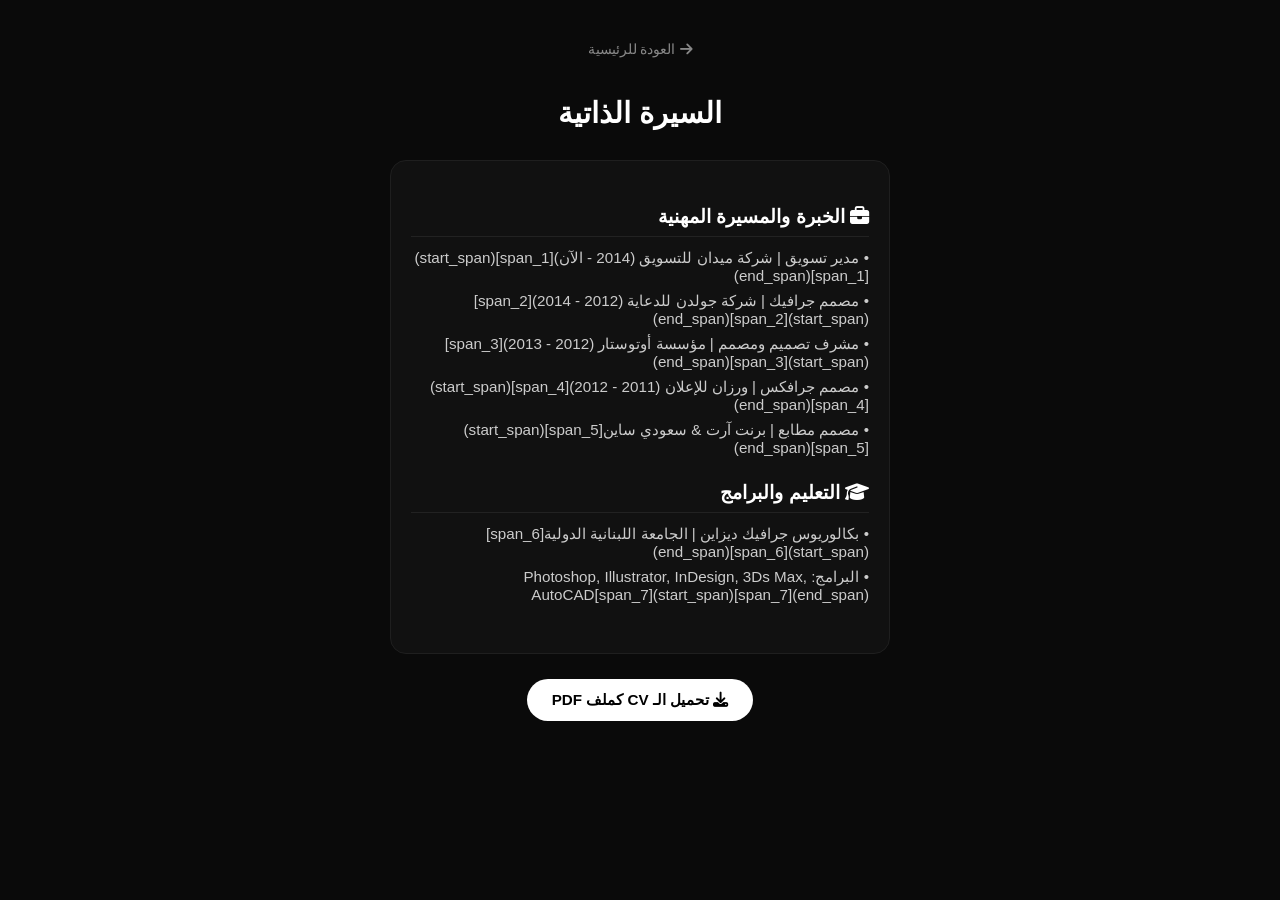
==== cv.html @ 76df7139 "Add files via upload" ====
<!DOCTYPE html>
<html lang="ar" dir="rtl">
<head>
    <meta charset="UTF-8">
    <meta name="viewport" content="width=device-width, initial-scale=1.0">
    <title>السيرة الذاتية | محمد باوزير</title>
    <link rel="stylesheet" href="https://cdnjs.cloudflare.com/ajax/libs/font-awesome/6.4.0/css/all.min.css">
    <style>
        body { background-color: #0a0a0a; color: #ffffff; font-family: 'Segoe UI', sans-serif; text-align: center; margin: 0; padding: 0; }
        .container { max-width: 500px; margin: 0 auto; padding: 40px 20px; }
        .btn-back { display: inline-block; color: #888; text-decoration: none; margin-bottom: 20px; font-size: 0.9rem; }
        h1 { font-size: 1.8rem; margin-bottom: 30px; }
        .cv-content { background-color: #111111; border: 1px solid #1f1f1f; padding: 25px 20px; border-radius: 16px; text-align: right; margin-bottom: 25px; }
        .cv-block { margin-bottom: 25px; }
        .cv-block h3 { font-size: 1.2rem; border-bottom: 1px solid #222; padding-bottom: 8px; margin-bottom: 12px; }
        .cv-block ul { list-style: none; padding: 0; margin: 0; }
        .cv-block ul li { margin-bottom: 8px; color: #cccccc; font-size: 0.95rem; }
        .btn-download-cv { display: inline-block; padding: 12px 25px; background-color: #ffffff; color: #000000; text-decoration: none; font-weight: bold; border-radius: 30px; font-size: 0.95rem; }
    </style>
</head>
<body>
    <div class="container">
        <a href="index.html" class="btn-back"><i class="fa-solid fa-arrow-right"></i> العودة للرئيسية</a>
        <h1>السيرة الذاتية</h1>
        
        <div class="cv-content">
            <div class="cv-block">
                <h3><i class="fa-solid fa-briefcase"></i> الخبرة والمسيرة المهنية</h3>
                <ul>
                    <li>• مدير تسويق | شركة ميدان للتسويق (2014 - الآن)[span_1](start_span)[span_1](end_span)</li>
                    <li>• مصمم جرافيك | شركة جولدن للدعاية (2012 - 2014)[span_2](start_span)[span_2](end_span)</li>
                    <li>• مشرف تصميم ومصمم | مؤسسة أوتوستار (2012 - 2013)[span_3](start_span)[span_3](end_span)</li>
                    <li>• مصمم جرافكس | ورزان للإعلان (2011 - 2012)[span_4](start_span)[span_4](end_span)</li>
                    <li>• مصمم مطابع | برنت آرت & سعودي ساين[span_5](start_span)[span_5](end_span)</li>
                </ul>
            </div>
            <div class="cv-block">
                <h3><i class="fa-solid fa-graduation-cap"></i> التعليم والبرامج</h3>
                <ul>
                    <li>• بكالوريوس جرافيك ديزاين | الجامعة اللبنانية الدولية[span_6](start_span)[span_6](end_span)</li>
                    <li>• البرامج: Photoshop, Illustrator, InDesign, 3Ds Max, AutoCAD[span_7](start_span)[span_7](end_span)</li>
                </ul>
            </div>
        </div>

        <a href="mohammed_bawazir_cv.pdf" download class="btn-download-cv">
            <i class="fa-solid fa-download"></i> تحميل الـ CV كملف PDF
        </a>
    </div>
</body>
</html>
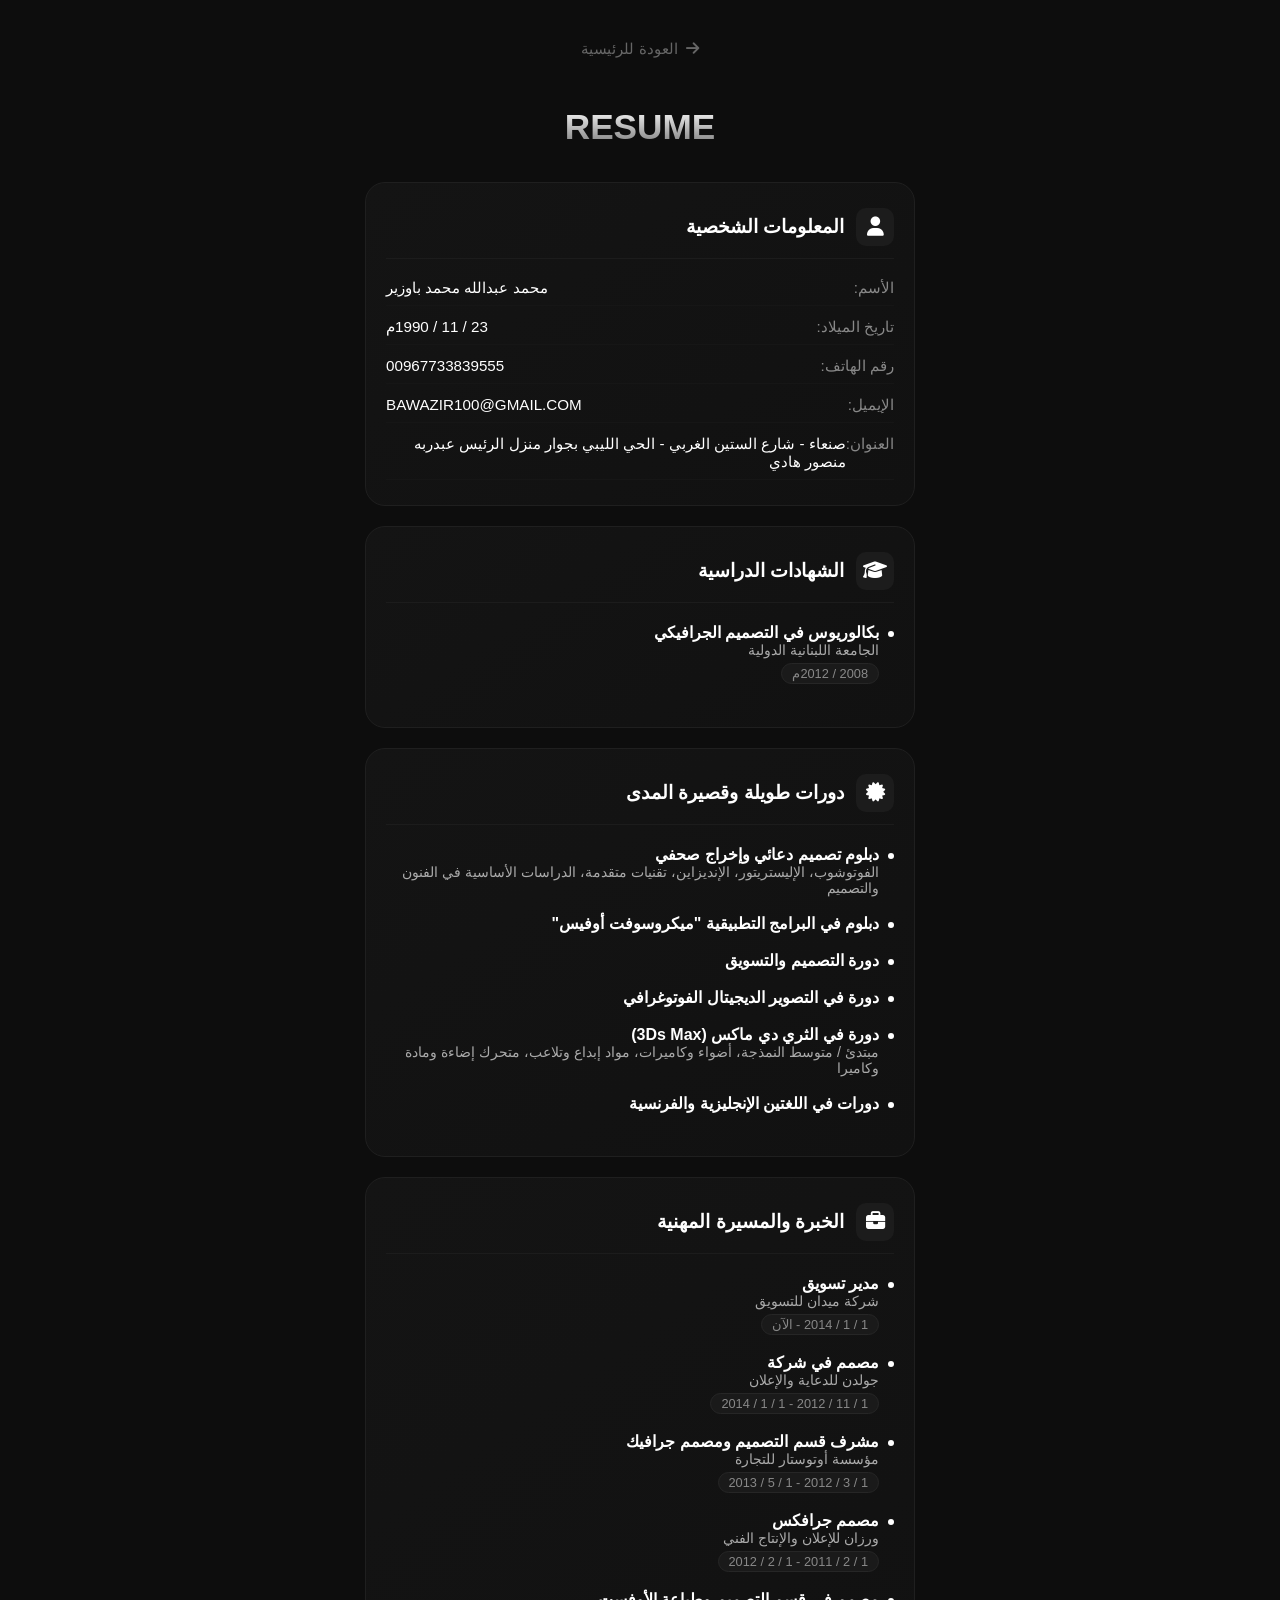
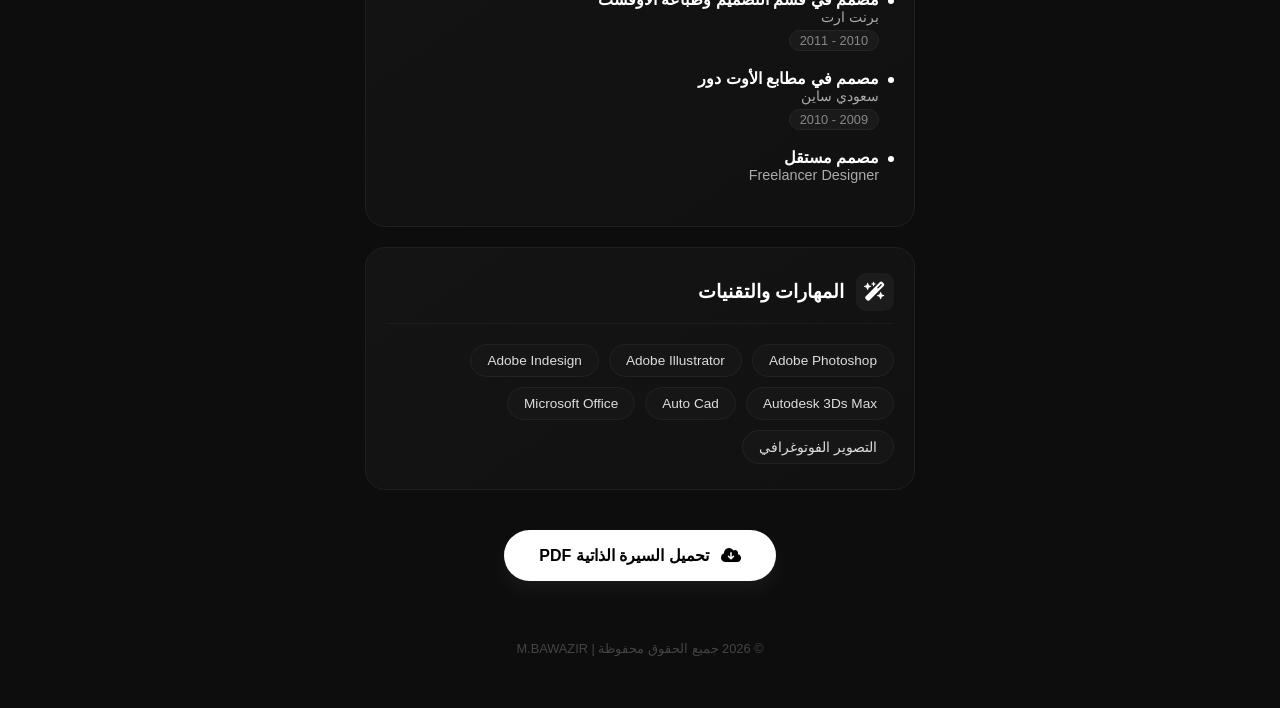
==== commit 08375c86: "Add files via upload" ====
--- a/cv.html
+++ b/cv.html
@@ -3,49 +3,281 @@
 <head>
     <meta charset="UTF-8">
     <meta name="viewport" content="width=device-width, initial-scale=1.0">
-    <title>السيرة الذاتية | محمد باوزير</title>
+    <title>السيرة الذاتية | M.BAWAZIR</title>
     <link rel="stylesheet" href="https://cdnjs.cloudflare.com/ajax/libs/font-awesome/6.4.0/css/all.min.css">
     <style>
-        body { background-color: #0a0a0a; color: #ffffff; font-family: 'Segoe UI', sans-serif; text-align: center; margin: 0; padding: 0; }
-        .container { max-width: 500px; margin: 0 auto; padding: 40px 20px; }
-        .btn-back { display: inline-block; color: #888; text-decoration: none; margin-bottom: 20px; font-size: 0.9rem; }
-        h1 { font-size: 1.8rem; margin-bottom: 30px; }
-        .cv-content { background-color: #111111; border: 1px solid #1f1f1f; padding: 25px 20px; border-radius: 16px; text-align: right; margin-bottom: 25px; }
-        .cv-block { margin-bottom: 25px; }
-        .cv-block h3 { font-size: 1.2rem; border-bottom: 1px solid #222; padding-bottom: 8px; margin-bottom: 12px; }
-        .cv-block ul { list-style: none; padding: 0; margin: 0; }
-        .cv-block ul li { margin-bottom: 8px; color: #cccccc; font-size: 0.95rem; }
-        .btn-download-cv { display: inline-block; padding: 12px 25px; background-color: #ffffff; color: #000000; text-decoration: none; font-weight: bold; border-radius: 30px; font-size: 0.95rem; }
+        body { 
+            background-color: #0d0d0d; 
+            color: #ffffff; 
+            font-family: 'Segoe UI', Tahoma, Geneva, Verdana, sans-serif; 
+            margin: 0; 
+            padding: 0; 
+            text-align: center; 
+        }
+        .container { 
+            max-width: 550px; 
+            margin: 0 auto; 
+            padding: 40px 20px; 
+        }
+        .btn-back { 
+            display: inline-flex; 
+            align-items: center; 
+            gap: 8px; 
+            color: #666666; 
+            text-decoration: none; 
+            margin-bottom: 25px; 
+            font-size: 0.95rem; 
+            transition: color 0.3s; 
+        }
+        .btn-back:hover { 
+            color: #ffffff; 
+        }
+        h1 { 
+            font-family: 'Arial Black', sans-serif; 
+            font-size: 2.2rem; 
+            font-weight: 900; 
+            margin-bottom: 35px; 
+            background: linear-gradient(180deg, #ffffff 0%, #777777 100%); 
+            -webkit-background-clip: text; 
+            -webkit-text-fill-color: transparent; 
+        }
+        .cv-timeline { 
+            display: flex; 
+            flex-direction: column; 
+            gap: 20px; 
+            text-align: right; 
+        }
+        .cv-card { 
+            background: linear-gradient(145deg, #141414, #111111); 
+            border: 1px solid #1f1f1f; 
+            border-radius: 20px; 
+            padding: 25px 20px; 
+            transition: all 0.4s cubic-bezier(0.165, 0.84, 0.44, 1);
+        }
+        .cv-card:hover {
+            transform: translateY(-4px);
+            border-color: #333333;
+            box-shadow: 0 15px 30px rgba(255, 255, 255, 0.02);
+        }
+        .card-header { 
+            display: flex; 
+            align-items: center; 
+            gap: 12px; 
+            margin-bottom: 20px; 
+            border-bottom: 1px solid #1c1c1c; 
+            padding-bottom: 12px; 
+        }
+        .card-header i { 
+            font-size: 1.2rem; 
+            color: #ffffff; 
+            background: #1c1c1c; 
+            width: 38px; 
+            height: 38px; 
+            display: flex; 
+            align-items: center; 
+            justify-content: center; 
+            border-radius: 10px; 
+        }
+        .card-header h2 { 
+            font-size: 1.2rem; 
+            margin: 0; 
+            font-weight: bold; 
+        }
+        .cv-list { 
+            list-style: none; 
+            padding: 0; 
+            margin: 0; 
+        }
+        .cv-item { 
+            margin-bottom: 18px; 
+            position: relative; 
+            padding-right: 15px; 
+        }
+        .cv-item::before { 
+            content: ''; 
+            position: absolute; 
+            right: 0; 
+            top: 8px; 
+            width: 6px; 
+            height: 6px; 
+            background-color: #ffffff; 
+            border-radius: 50%; 
+        }
+        .item-title { 
+            font-weight: bold; 
+            color: #ffffff; 
+            font-size: 1rem;
+        }
+        .item-company { 
+            font-size: 0.9rem; 
+            color: #aaaaaa; 
+        }
+        .item-date { 
+            font-size: 0.8rem; 
+            background: #1a1a1a; 
+            padding: 2px 10px; 
+            border-radius: 20px; 
+            color: #888888; 
+            margin-top: 5px; 
+            display: inline-block; 
+            border: 1px solid #262626;
+        }
+        .info-grid { 
+            display: flex; 
+            flex-direction: column; 
+            gap: 12px; 
+        }
+        .info-row { 
+            display: flex; 
+            justify-content: space-between; 
+            border-bottom: 1px solid #161616; 
+            padding-bottom: 8px; 
+            font-size: 0.95rem; 
+        }
+        .info-label { 
+            color: #888888; 
+        }
+        .info-value { 
+            color: #ffffff; 
+            font-weight: 500; 
+        }
+        .skills-container { 
+            display: flex; 
+            flex-wrap: wrap; 
+            gap: 10px; 
+            margin-top: 10px; 
+        }
+        .skill-badge { 
+            background-color: #161616; 
+            color: #dddddd; 
+            padding: 8px 16px; 
+            border-radius: 30px; 
+            font-size: 0.85rem; 
+            border: 1px solid #222222; 
+        }
+        .download-wrapper {
+            margin-top: 40px;
+        }
+        .btn-download-cv {
+            display: inline-flex;
+            align-items: center;
+            gap: 12px;
+            padding: 16px 35px;
+            background-color: #ffffff;
+            color: #000000;
+            text-decoration: none;
+            font-weight: bold;
+            border-radius: 35px;
+            font-size: 1rem;
+            box-shadow: 0 10px 20px rgba(255, 255, 255, 0.05);
+            transition: all 0.3s ease;
+        }
+        .btn-download-cv:hover {
+            background-color: #cccccc;
+            transform: translateY(-2px);
+        }
+        .footer-text { 
+            color: #444444; 
+            font-size: 0.8rem; 
+            margin-top: 60px; 
+        }
     </style>
 </head>
 <body>
+
     <div class="container">
         <a href="index.html" class="btn-back"><i class="fa-solid fa-arrow-right"></i> العودة للرئيسية</a>
-        <h1>السيرة الذاتية</h1>
-        
-        <div class="cv-content">
-            <div class="cv-block">
-                <h3><i class="fa-solid fa-briefcase"></i> الخبرة والمسيرة المهنية</h3>
-                <ul>
-                    <li>• مدير تسويق | شركة ميدان للتسويق (2014 - الآن)[span_1](start_span)[span_1](end_span)</li>
-                    <li>• مصمم جرافيك | شركة جولدن للدعاية (2012 - 2014)[span_2](start_span)[span_2](end_span)</li>
-                    <li>• مشرف تصميم ومصمم | مؤسسة أوتوستار (2012 - 2013)[span_3](start_span)[span_3](end_span)</li>
-                    <li>• مصمم جرافكس | ورزان للإعلان (2011 - 2012)[span_4](start_span)[span_4](end_span)</li>
-                    <li>• مصمم مطابع | برنت آرت & سعودي ساين[span_5](start_span)[span_5](end_span)</li>
+        <h1>RESUME</h1>
+
+        <div class="cv-timeline">
+            <!-- 1. المعلومات الشخصية -->
+            <div class="cv-card">
+                <div class="card-header"><i class="fa-solid fa-user"></i><h2>المعلومات الشخصية</h2></div>
+                <div class="info-grid">
+                    <div class="info-row"><span class="info-label">الأسم:</span><span class="info-value">محمد عبدالله محمد باوزير</span></div>
+                    <div class="info-row"><span class="info-label">تاريخ الميلاد:</span><span class="info-value">23 / 11 / 1990م</span></div>
+                    <div class="info-row"><span class="info-label">رقم الهاتف:</span><span class="info-value">00967733839555</span></div>
+                    <div class="info-row"><span class="info-label">الإيميل:</span><span class="info-value">BAWAZIR100@GMAIL.COM</span></div>
+                    <div class="info-row"><span class="info-label">العنوان:</span><span class="info-value">صنعاء - شارع الستين الغربي - الحي الليبي بجوار منزل الرئيس عبدربه منصور هادي</span></div>
+                </div>
+            </div>
+
+            <!-- 2. الشهادات الدراسية (مستقلة تماماً ومكتملة) -->
+            <div class="cv-card">
+                <div class="card-header"><i class="fa-solid fa-graduation-cap"></i><h2>الشهادات الدراسية</h2></div>
+                <ul class="cv-list">
+                    <li class="cv-item">
+                        <div class="item-title">بكالوريوس في التصميم الجرافيكي</div>
+                        <div class="item-company">الجامعة اللبنانية الدولية</div>
+                        <div class="item-date">2008 / 2012م</div>
+                    </li>
                 </ul>
             </div>
-            <div class="cv-block">
-                <h3><i class="fa-solid fa-graduation-cap"></i> التعليم والبرامج</h3>
-                <ul>
-                    <li>• بكالوريوس جرافيك ديزاين | الجامعة اللبنانية الدولية[span_6](start_span)[span_6](end_span)</li>
-                    <li>• البرامج: Photoshop, Illustrator, InDesign, 3Ds Max, AutoCAD[span_7](start_span)[span_7](end_span)</li>
+
+            <!-- 3. دورات طويلة وقصيرة المدى (كاملة بناءً على صورتك) -->
+            <div class="cv-card">
+                <div class="card-header"><i class="fa-solid fa-certificate"></i><h2>دورات طويلة وقصيرة المدى</h2></div>
+                <ul class="cv-list">
+                    <li class="cv-item">
+                        <div class="item-title">دبلوم تصميم دعائي وإخراج صحفي</div>
+                        <div class="item-company">الفوتوشوب، الإليستريتور، الإنديزاين، تقنيات متقدمة، الدراسات الأساسية في الفنون والتصميم</div>
+                    </li>
+                    <li class="cv-item">
+                        <div class="item-title">دبلوم في البرامج التطبيقية "ميكروسوفت أوفيس"</div>
+                    </li>
+                    <li class="cv-item">
+                        <div class="item-title">دورة التصميم والتسويق</div>
+                    </li>
+                    <li class="cv-item">
+                        <div class="item-title">دورة في التصوير الديجيتال الفوتوغرافي</div>
+                    </li>
+                    <li class="cv-item">
+                        <div class="item-title">دورة في الثري دي ماكس (3Ds Max)</div>
+                        <div class="item-company">مبتدئ / متوسط النمذجة، أضواء وكاميرات، مواد إبداع وتلاعب، متحرك إضاءة ومادة وكاميرا</div>
+                    </li>
+                    <li class="cv-item">
+                        <div class="item-title">دورات في اللغتين الإنجليزية والفرنسية</div>
+                    </li>
                 </ul>
             </div>
+
+            <!-- 4. الخبرة المهنية (مرتبة ومكتملة) -->
+            <div class="cv-card">
+                <div class="card-header"><i class="fa-solid fa-briefcase"></i><h2>الخبرة والمسيرة المهنية</h2></div>
+                <ul class="cv-list">
+                    <li class="cv-item"><div class="item-title">مدير تسويق</div><div class="item-company">شركة ميدان للتسويق</div><div class="item-date">1 / 1 / 2014 - الآن</div></li>
+                    <li class="cv-item"><div class="item-title">مصمم في شركة</div><div class="item-company">جولدن للدعاية والإعلان</div><div class="item-date">1 / 11 / 2012 - 1 / 1 / 2014</div></li>
+                    <li class="cv-item"><div class="item-title">مشرف قسم التصميم ومصمم جرافيك</div><div class="item-company">مؤسسة أوتوستار للتجارة</div><div class="item-date">1 / 3 / 2012 - 1 / 5 / 2013</div></li>
+                    <li class="cv-item"><div class="item-title">مصمم جرافكس</div><div class="item-company">ورزان للإعلان والإنتاج الفني</div><div class="item-date">1 / 2 / 2011 - 1 / 2 / 2012</div></li>
+                    <li class="cv-item"><div class="item-title">مصمم في قسم التصميم وطباعة الأوفست</div><div class="item-company">برنت ارت</div><div class="item-date">2010 - 2011</div></li>
+                    <li class="cv-item"><div class="item-title">مصمم في مطابع الأوت دور</div><div class="item-company">سعودي ساين</div><div class="item-date">2009 - 2010</div></li>
+                    <li class="cv-item"><div class="item-title">مصمم مستقل</div><div class="item-company">Freelancer Designer</div></li>
+                </ul>
+            </div>
+
+            <!-- 5. المهارات والتقنيات -->
+            <div class="cv-card">
+                <div class="card-header"><i class="fa-solid fa-wand-magic-sparkles"></i><h2>المهارات والتقنيات</h2></div>
+                <div class="skills-container">
+                    <span class="skill-badge">Adobe Photoshop</span>
+                    <span class="skill-badge">Adobe Illustrator</span>
+                    <span class="skill-badge">Adobe Indesign</span>
+                    <span class="skill-badge">Autodesk 3Ds Max</span>
+                    <span class="skill-badge">Auto Cad</span>
+                    <span class="skill-badge">Microsoft Office</span>
+                    <span class="skill-badge">التصوير الفوتوغرافي</span>
+                </div>
+            </div>
         </div>
 
-        <a href="mohammed_bawazir_cv.pdf" download class="btn-download-cv">
-            <i class="fa-solid fa-download"></i> تحميل الـ CV كملف PDF
-        </a>
+        <!-- زر تحميل الـ CV الذي تم إرجاعه وتأكيده -->
+        <div class="download-wrapper">
+            <a href="mohammed_bawazir_cv.pdf" download class="btn-download-cv">
+                <i class="fa-solid fa-cloud-arrow-down"></i> تحميل السيرة الذاتية PDF
+            </a>
+        </div>
+
+        <p class="footer-text">&copy; 2026 جميع الحقوق محفوظة | M.BAWAZIR</p>
     </div>
 </body>
 </html>
